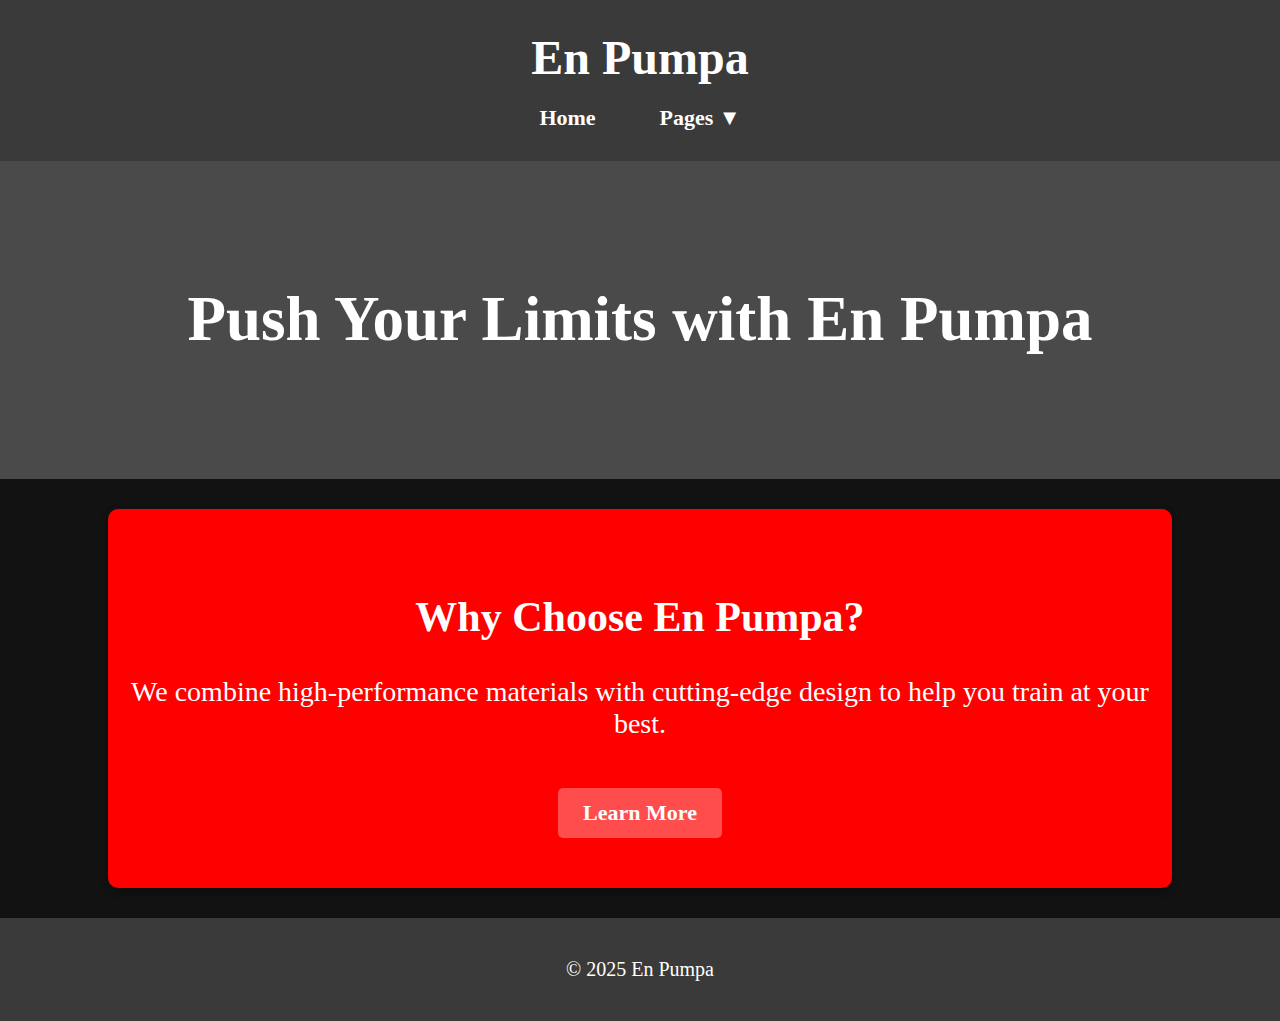
==== index.html @ bc3e88ee "Add files via upload" ====
<!DOCTYPE html>
<html lang="en">
<head>
    <meta charset="UTF-8">
    <meta name="viewport" content="width=device-width, initial-scale=1.0">
    <title>En Pumpa - Gym Clothing</title>
    <link rel="stylesheet" href="pumpa.css">
</head>
<body>
    <header>
        <h1>En Pumpa</h1>
        <nav>
            <ul>
                <li><a href="pumpa.html">Home</a></li>
                <li class="dropdown">
                    <a href="#">Pages ▼</a>
                    <div class="dropdown-menu">
                        <a href="gallery.html">Gallery</a>
                        <a href="about.html">About Us</a>
                        <a href="prices.html">Prices</a>
                    </div>
                </li>
            </ul>
        </nav>
    </header>

    <section class="hero">
        <h2>Push Your Limits with En Pumpa</h2>
    </section>

    <section class="section-red">
        <h2>Why Choose En Pumpa?</h2>
        <p>We combine high-performance materials with cutting-edge design to help you train at your best.</p>
        <a href="about.html" class="btn">Learn More</a>
    </section>

    <footer>
        <p>&copy; 2025 En Pumpa</p>
    </footer>
</body>
</html>
---- pumpa.css ----
/* General Styles */
body {
    font-family: "Times New Roman", Times, serif;
    margin: 0;
    padding: 0;
    background-color: #121212; /* Darker background for a premium feel */
    color: white;
    text-align: center;
}

/* Header */
header {
    background: #3a3a3a; /* Dark grey */
    padding: 20px;
}

header h1 {
    font-size: 48px;
    margin: 10px 0;
}

/* Navigation */
nav ul {
    list-style: none;
    padding: 0;
    margin: 0;
}

nav ul li {
    display: inline-block;
    margin: 10px 15px;
}

nav ul li a {
    text-decoration: none;
    font-size: 22px;
    color: white;
    font-weight: bold;
    padding: 10px 15px;
}

nav ul li a:hover {
    color: #ff4d4d; /* Subtle red hover effect */
}

/* Dropdown Menu */
.dropdown {
    position: relative;
    display: inline-block;
}

.dropdown-menu {
    display: none;
    position: absolute;
    background: #3a3a3a;
    padding: 10px;
    border-radius: 5px;
    min-width: 150px;
}

.dropdown:hover .dropdown-menu {
    display: block;
}

.dropdown-menu a {
    display: block;
    padding: 8px 12px;
    color: white;
    text-decoration: none;
    font-size: 20px;
}

.dropdown-menu a:hover {
    background: #ff4d4d;
}

/* Hero Section */
.hero {
    background: #4a4a4a;
    padding: 70px 20px;
    font-size: 42px;
    font-weight: bold;
}

/* Section Styles */
.section-red {
    background: red;
    padding: 50px 20px;
    font-size: 28px;
    margin: 30px auto;
    width: 80%;
    border-radius: 10px;
    box-shadow: 0 4px 10px rgba(0, 0, 0, 0.3);
}

.section-grey {
    background: #3a3a3a;
    padding: 50px 20px;
    font-size: 28px;
    margin: 30px auto;
    width: 80%;
    border-radius: 10px;
    box-shadow: 0 4px 10px rgba(0, 0, 0, 0.3);
}

/* Buttons */
.btn {
    display: inline-block;
    background: #ff4d4d;
    padding: 12px 25px;
    color: white;
    font-size: 22px;
    font-weight: bold;
    text-decoration: none;
    border-radius: 5px;
    margin-top: 20px;
}

.btn:hover {
    background: #cc0000;
}

/* Footer */
footer {
    background: #3a3a3a;
    padding: 20px;
    font-size: 20px;
}
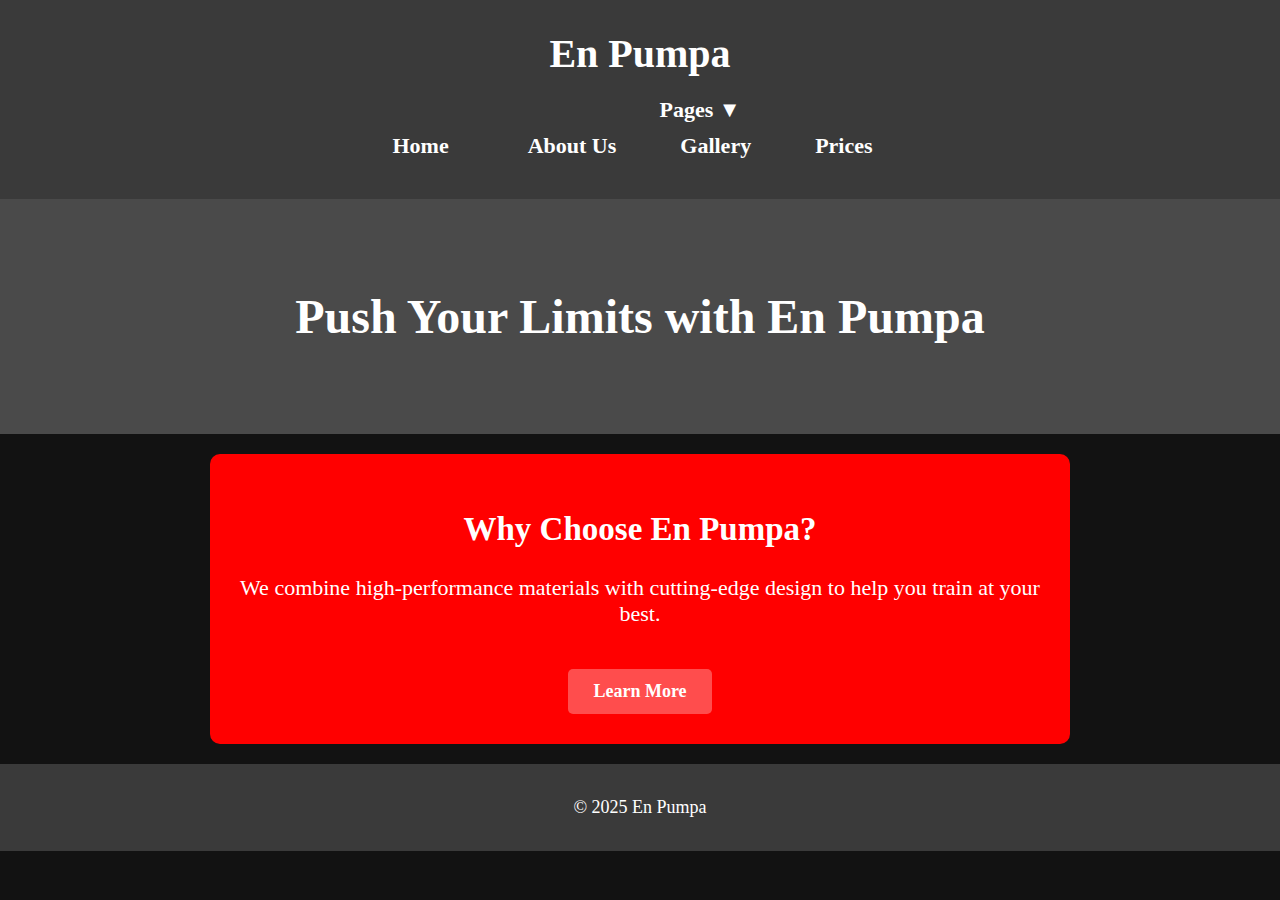
==== commit 7d9a7359: "Update index.html" ====
--- a/index.html
+++ b/index.html
@@ -10,15 +10,15 @@
     <header>
         <h1>En Pumpa</h1>
         <nav>
-            <ul>
-                <li><a href="pumpa.html">Home</a></li>
+            <ul class="nav-links">
+                <li><a href="index.html">Home</a></li>
                 <li class="dropdown">
                     <a href="#">Pages ▼</a>
-                    <div class="dropdown-menu">
-                        <a href="gallery.html">Gallery</a>
-                        <a href="about.html">About Us</a>
-                        <a href="prices.html">Prices</a>
-                    </div>
+                    <ul class="dropdown-menu">
+                        <li><a href="about.html">About Us</a></li>
+                        <li><a href="gallery.html">Gallery</a></li>
+                        <li><a href="prices.html">Prices</a></li>
+                    </ul>
                 </li>
             </ul>
         </nav>
@@ -35,7 +35,7 @@
     </section>
 
     <footer>
-        <p>&copy; 2025 En Pumpa</p>
+        <p>© 2025 En Pumpa</p>
     </footer>
 </body>
 </html>
--- a/pumpa.css
+++ b/pumpa.css
@@ -1,25 +1,25 @@
-/* General Styles */
+/* ======= GENERAL STYLES ======= */
 body {
     font-family: "Times New Roman", Times, serif;
     margin: 0;
     padding: 0;
-    background-color: #121212; /* Darker background for a premium feel */
+    background-color: #121212;
     color: white;
     text-align: center;
 }
 
-/* Header */
+/* ======= HEADER & NAVIGATION ======= */
 header {
-    background: #3a3a3a; /* Dark grey */
+    background: #3a3a3a;
     padding: 20px;
 }
 
 header h1 {
-    font-size: 48px;
+    font-size: 40px;
     margin: 10px 0;
 }
 
-/* Navigation */
+/* NAVIGATION */
 nav ul {
     list-style: none;
     padding: 0;
@@ -39,77 +39,42 @@
     padding: 10px 15px;
 }
 
-nav ul li a:hover {
-    color: #ff4d4d; /* Subtle red hover effect */
-}
-
-/* Dropdown Menu */
-.dropdown {
-    position: relative;
-    display: inline-block;
-}
-
-.dropdown-menu {
-    display: none;
-    position: absolute;
-    background: #3a3a3a;
-    padding: 10px;
-    border-radius: 5px;
-    min-width: 150px;
-}
-
-.dropdown:hover .dropdown-menu {
-    display: block;
-}
-
-.dropdown-menu a {
-    display: block;
-    padding: 8px 12px;
-    color: white;
-    text-decoration: none;
-    font-size: 20px;
-}
-
-.dropdown-menu a:hover {
-    background: #ff4d4d;
-}
-
-/* Hero Section */
+/* ======= HERO SECTION ======= */
 .hero {
     background: #4a4a4a;
-    padding: 70px 20px;
-    font-size: 42px;
+    padding: 50px 20px;
+    font-size: 32px;
     font-weight: bold;
 }
 
-/* Section Styles */
+/* ======= SECTIONS (RED & GREY) ======= */
+.section-red, .section-grey {
+    padding: 30px;
+    font-size: 22px;
+    width: 90%;
+    max-width: 800px;
+    margin: 20px auto;
+    border-radius: 10px;
+    text-align: center;
+}
+
 .section-red {
     background: red;
-    padding: 50px 20px;
-    font-size: 28px;
-    margin: 30px auto;
-    width: 80%;
-    border-radius: 10px;
-    box-shadow: 0 4px 10px rgba(0, 0, 0, 0.3);
+    color: white;
 }
 
 .section-grey {
-    background: #3a3a3a;
-    padding: 50px 20px;
-    font-size: 28px;
-    margin: 30px auto;
-    width: 80%;
-    border-radius: 10px;
-    box-shadow: 0 4px 10px rgba(0, 0, 0, 0.3);
+    background: grey;
+    color: white;
 }
 
-/* Buttons */
+/* ======= BUTTON STYLES ======= */
 .btn {
     display: inline-block;
     background: #ff4d4d;
     padding: 12px 25px;
     color: white;
-    font-size: 22px;
+    font-size: 18px;
     font-weight: bold;
     text-decoration: none;
     border-radius: 5px;
@@ -120,9 +85,103 @@
     background: #cc0000;
 }
 
-/* Footer */
+/* ======= FOOTER ======= */
 footer {
     background: #3a3a3a;
+    padding: 15px;
+    font-size: 18px;
+}
+
+/* ======= GALLERY STYLING ======= */
+.gallery-container {
+    display: flex;
+    flex-wrap: wrap;
+    justify-content: center;
+    gap: 15px;
     padding: 20px;
-    font-size: 20px;
 }
+
+.gallery-container img {
+    width: 300px;
+    height: auto;
+    border-radius: 5px;
+    transition: transform 0.3s ease-in-out;
+    max-width: 100%; /* Fixes overflow issue */
+}
+
+/* ======= MOBILE FIXES (For Screens Below 768px) ======= */
+@media screen and (max-width: 768px) {
+    /* NAVBAR FIX */
+    nav ul {
+        display: flex;
+        flex-direction: column;
+        align-items: center;
+    }
+
+    nav ul li {
+        display: block;
+        margin: 5px 0;
+    }
+
+    .dropdown-menu {
+        position: static;
+        display: block;
+        text-align: center;
+        background: none;
+    }
+
+    .dropdown-menu a {
+        display: block;
+        padding: 10px;
+    }
+
+    /* HERO SECTION FIX */
+    .hero {
+        font-size: 26px;
+        padding: 40px 10px;
+    }
+
+    /* SECTION TEXT FIX */
+    .section-red, .section-grey {
+        font-size: 20px;
+        padding: 25px;
+        width: 95%;
+        max-width: 500px;
+        margin: 0 auto;
+    }
+
+    h2 {
+        font-size: 28px;
+    }
+
+    p {
+        font-size: 18px;
+    }
+
+    /* GALLERY FIX */
+    .gallery-container {
+        flex-direction: column;
+        align-items: center;
+        width: 100%;
+    }
+
+    .gallery-container img {
+        width: 90%;
+        max-width: 400px;
+        height: auto;
+        display: block;
+        margin: 10px auto;
+    }
+
+    /* BUTTON SIZE FIX */
+    .btn {
+        font-size: 18px;
+        padding: 10px 20px;
+    }
+
+    /* FOOTER TEXT FIX */
+    footer {
+        font-size: 16px;
+    }
+}
+
